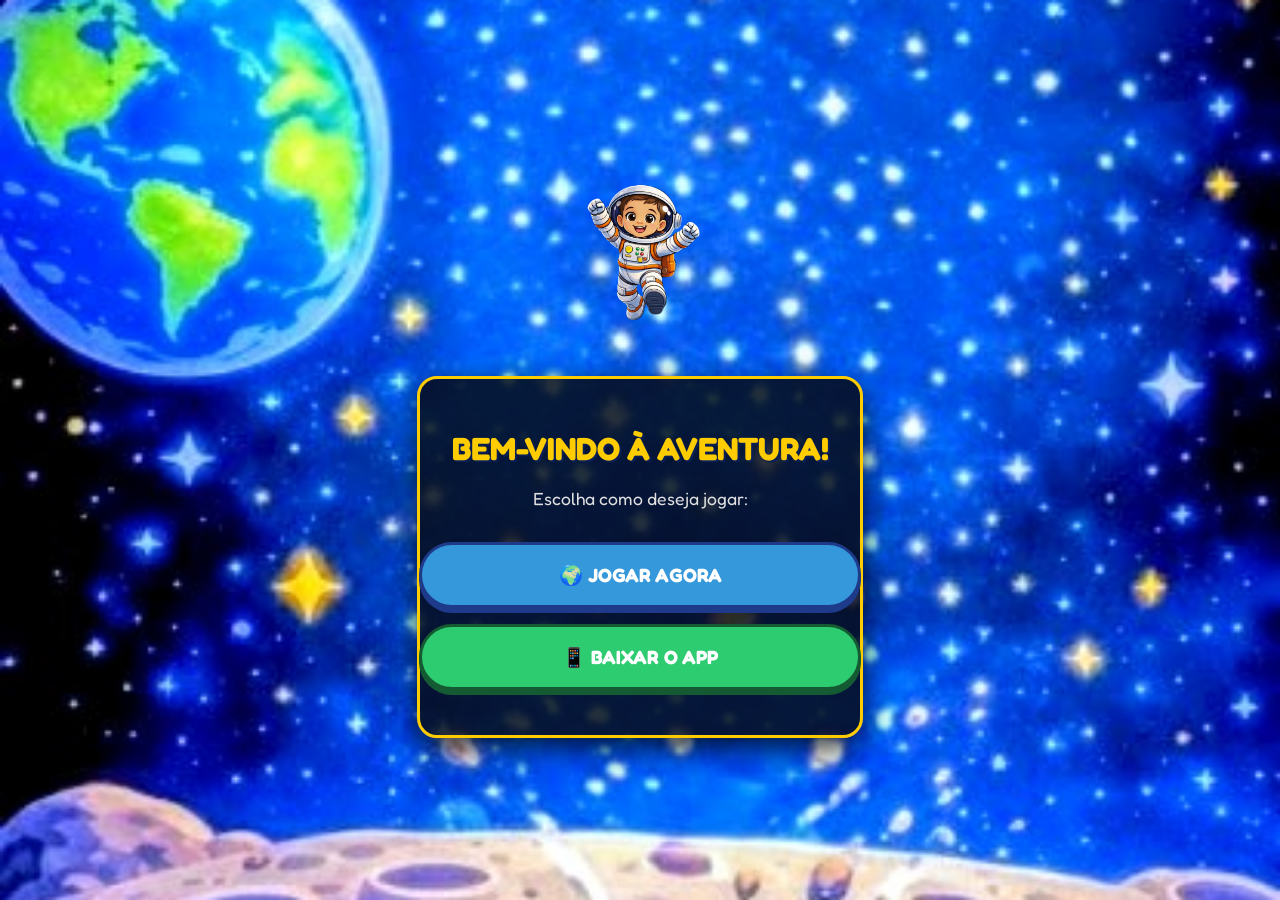
==== portal.html @ 58c8d3ee "Add files via upload" ====
<!DOCTYPE html>
<html lang="pt-BR">
<head>
    <meta charset="UTF-8">
    <meta name="viewport" content="width=device-width, initial-scale=1.0, maximum-scale=1.0, user-scalable=no">
    <title>Portal - Aventura no Espaço</title>
    <link href="https://fonts.googleapis.com/css2?family=Fredoka:wght@600;900&display=swap" rel="stylesheet">
    <style>
        body { 
            margin: 0; padding: 0; 
            background-color: #060b19; 
            /* Se quiser puxar a imagem de fundo do seu projeto: */
            background-image: url('assets/fundo.png');
            background-size: cover; 
            background-position: center; 
            color: white; 
            font-family: 'Fredoka', sans-serif; 
            display: flex; flex-direction: column; align-items: center; justify-content: center; 
            height: 100dvh; text-align: center; 
        }
        .caixa-portal { 
            background: rgba(6, 11, 25, 0.85); 
            padding: 30px 20px; 
            border-radius: 20px; 
            border: 3px solid #ffcc00; 
            box-shadow: 0 10px 30px rgba(0,0,0,0.8); 
            width: 90%; max-width: 400px; 
            display: flex; flex-direction: column; align-items: center;
        }
        h1 { color: #ffcc00; text-shadow: 2px 2px 0 #0a1f55; margin-bottom: 5px; font-size: 2rem; line-height: 1.1; }
        p { margin-bottom: 25px; font-size: 1.1rem; color: #e0e0e0; }
        
        .img-logo { width: 150px; margin-bottom: -10px; z-index: 2; animation: flutuar 3s infinite alternate ease-in-out; }
        @keyframes flutuar { from { transform: translateY(0); } to { transform: translateY(-10px); } }

        .btn-opcao { 
            display: flex; align-items: center; justify-content: center; gap: 10px;
            width: 100%; padding: 18px; margin: 8px 0; 
            border-radius: 50px; text-decoration: none; color: white; 
            font-size: 1.2rem; font-weight: 900; transition: transform 0.1s; 
            box-shadow: 0 5px 0px rgba(0,0,0,0.3);
        }
        .btn-web { background: #3498db; border: 3px solid #1e3a8a; box-shadow: 0 5px 0 #1e3a8a; }
        .btn-app { background: #2ecc71; border: 3px solid #145a32; box-shadow: 0 5px 0 #145a32; margin-bottom: 15px;}
        .btn-opcao:active { transform: translateY(4px); box-shadow: 0 1px 0 rgba(0,0,0,0.3) !important; }
    </style>
</head>
<body>

    <img src="assets/luis-pulando.png" class="img-logo" alt="Luís Felipe">
    
    <div class="caixa-portal">
        <h1>BEM-VINDO À AVENTURA!</h1>
        <p>Escolha como deseja jogar:</p>
        
        <a href="index.html" class="btn-opcao btn-web">🌍 JOGAR AGORA</a>
        
        <a href="https://web2app-pro.appcollection.in/downloads/10435_AVENTURANOESPAO.apk" 
        class="btn-opcao btn-app">📱 BAIXAR O APP</a>
    </div>

</body>
</html>
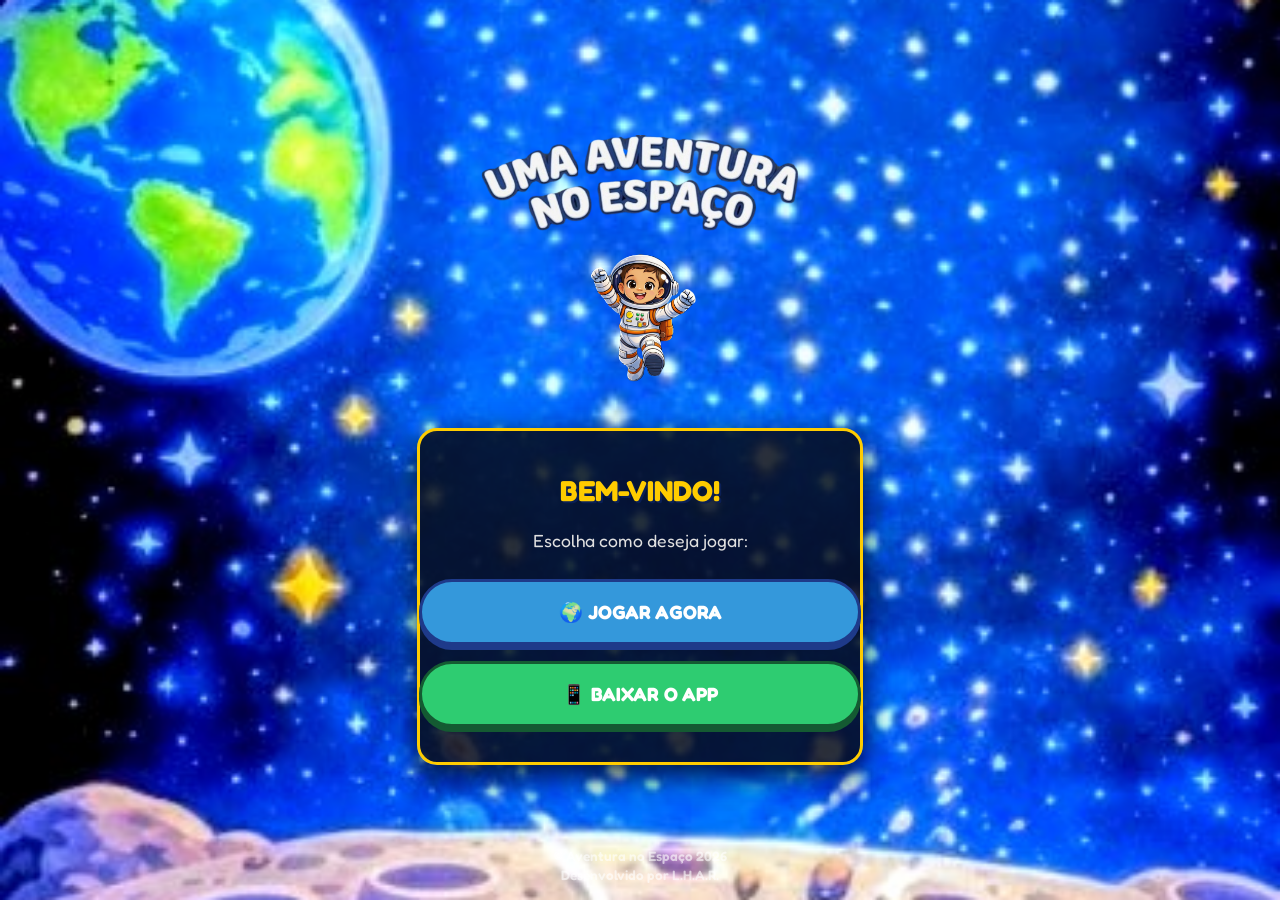
==== commit c9855460: "Enhance portal layout and add app detection script" ====
--- a/portal.html
+++ b/portal.html
@@ -4,12 +4,23 @@
     <meta charset="UTF-8">
     <meta name="viewport" content="width=device-width, initial-scale=1.0, maximum-scale=1.0, user-scalable=no">
     <title>Portal - Aventura no Espaço</title>
-    <link href="https://fonts.googleapis.com/css2?family=Fredoka:wght@600;900&display=swap" rel="stylesheet">
+    
+    <script>
+        let isApp = navigator.userAgent.includes('wv') || 
+                    navigator.userAgent.includes('WebView') || 
+                    window.matchMedia('(display-mode: standalone)').matches;
+        
+        // Se for o aplicativo, pula o portal e vai direto para o jogo
+        if (isApp) {
+            window.location.replace("index.html");
+        }
+    </script>
+
+    <link href="https://fonts.googleapis.com/css2?family=Fredoka:wght@400;600;900&display=swap" rel="stylesheet">
     <style>
         body { 
             margin: 0; padding: 0; 
             background-color: #060b19; 
-            /* Se quiser puxar a imagem de fundo do seu projeto: */
             background-image: url('assets/fundo.png');
             background-size: cover; 
             background-position: center; 
@@ -17,21 +28,28 @@
             font-family: 'Fredoka', sans-serif; 
             display: flex; flex-direction: column; align-items: center; justify-content: center; 
             height: 100dvh; text-align: center; 
+            position: relative;
         }
         .caixa-portal { 
             background: rgba(6, 11, 25, 0.85); 
-            padding: 30px 20px; 
+            padding: 25px 20px; 
             border-radius: 20px; 
             border: 3px solid #ffcc00; 
             box-shadow: 0 10px 30px rgba(0,0,0,0.8); 
             width: 90%; max-width: 400px; 
             display: flex; flex-direction: column; align-items: center;
+            z-index: 10;
         }
-        h1 { color: #ffcc00; text-shadow: 2px 2px 0 #0a1f55; margin-bottom: 5px; font-size: 2rem; line-height: 1.1; }
-        p { margin-bottom: 25px; font-size: 1.1rem; color: #e0e0e0; }
+        h1 { color: #ffcc00; text-shadow: 2px 2px 0 #0a1f55; margin-bottom: 5px; font-size: 1.8rem; line-height: 1.1; }
+        p { margin-bottom: 20px; font-size: 1.1rem; color: #e0e0e0; }
         
-        .img-logo { width: 150px; margin-bottom: -10px; z-index: 2; animation: flutuar 3s infinite alternate ease-in-out; }
-        @keyframes flutuar { from { transform: translateY(0); } to { transform: translateY(-10px); } }
+        /* Animações de flutuação em ritmos diferentes para dar profundidade */
+        @keyframes flutuarTitulo { from { transform: translateY(0px); } to { transform: translateY(-10px); } }
+        @keyframes flutuarAvatar { from { transform: translateY(-10px); } to { transform: translateY(5px); } }
+
+        /* Imagens flutuantes */
+        .img-titulo-portal { width: 85%; max-width: 320px; margin-bottom: 0px; z-index: 2; animation: flutuarTitulo 3s infinite alternate ease-in-out; }
+        .img-logo { width: 140px; margin-bottom: -15px; z-index: 2; animation: flutuarAvatar 4s infinite alternate ease-in-out; }
 
         .btn-opcao { 
             display: flex; align-items: center; justify-content: center; gap: 10px;
@@ -41,22 +59,38 @@
             box-shadow: 0 5px 0px rgba(0,0,0,0.3);
         }
         .btn-web { background: #3498db; border: 3px solid #1e3a8a; box-shadow: 0 5px 0 #1e3a8a; }
-        .btn-app { background: #2ecc71; border: 3px solid #145a32; box-shadow: 0 5px 0 #145a32; margin-bottom: 15px;}
+        .btn-app { background: #2ecc71; border: 3px solid #145a32; box-shadow: 0 5px 0 #145a32; margin-bottom: 10px;}
         .btn-opcao:active { transform: translateY(4px); box-shadow: 0 1px 0 rgba(0,0,0,0.3) !important; }
+
+        /* Rodapé de Créditos */
+        .rodape {
+            position: absolute;
+            bottom: 15px;
+            text-align: center;
+            font-size: 0.85rem;
+            color: rgba(255, 255, 255, 0.6);
+            font-weight: 600;
+            line-height: 1.4;
+            width: 100%;
+        }
     </style>
 </head>
 <body>
 
+    <img src="assets/titulo.png" class="img-titulo-portal" alt="Uma Aventura no Espaço">
     <img src="assets/luis-pulando.png" class="img-logo" alt="Luís Felipe">
     
     <div class="caixa-portal">
-        <h1>BEM-VINDO À AVENTURA!</h1>
+        <h1>BEM-VINDO!</h1>
         <p>Escolha como deseja jogar:</p>
         
         <a href="index.html" class="btn-opcao btn-web">🌍 JOGAR AGORA</a>
-        
-        <a href="https://web2app-pro.appcollection.in/downloads/10435_AVENTURANOESPAO.apk" 
-        class="btn-opcao btn-app">📱 BAIXAR O APP</a>
+        <a href="https://web2app-pro.appcollection.in/downloads/10435_AVENTURANOESPAO.apk" class="btn-opcao btn-app">📱 BAIXAR O APP</a>
+    </div>
+
+    <div class="rodape">
+        &copy; Aventura no Espaço 2026<br>
+        Desenvolvido por L.H.A.R.
     </div>
 
 </body>
